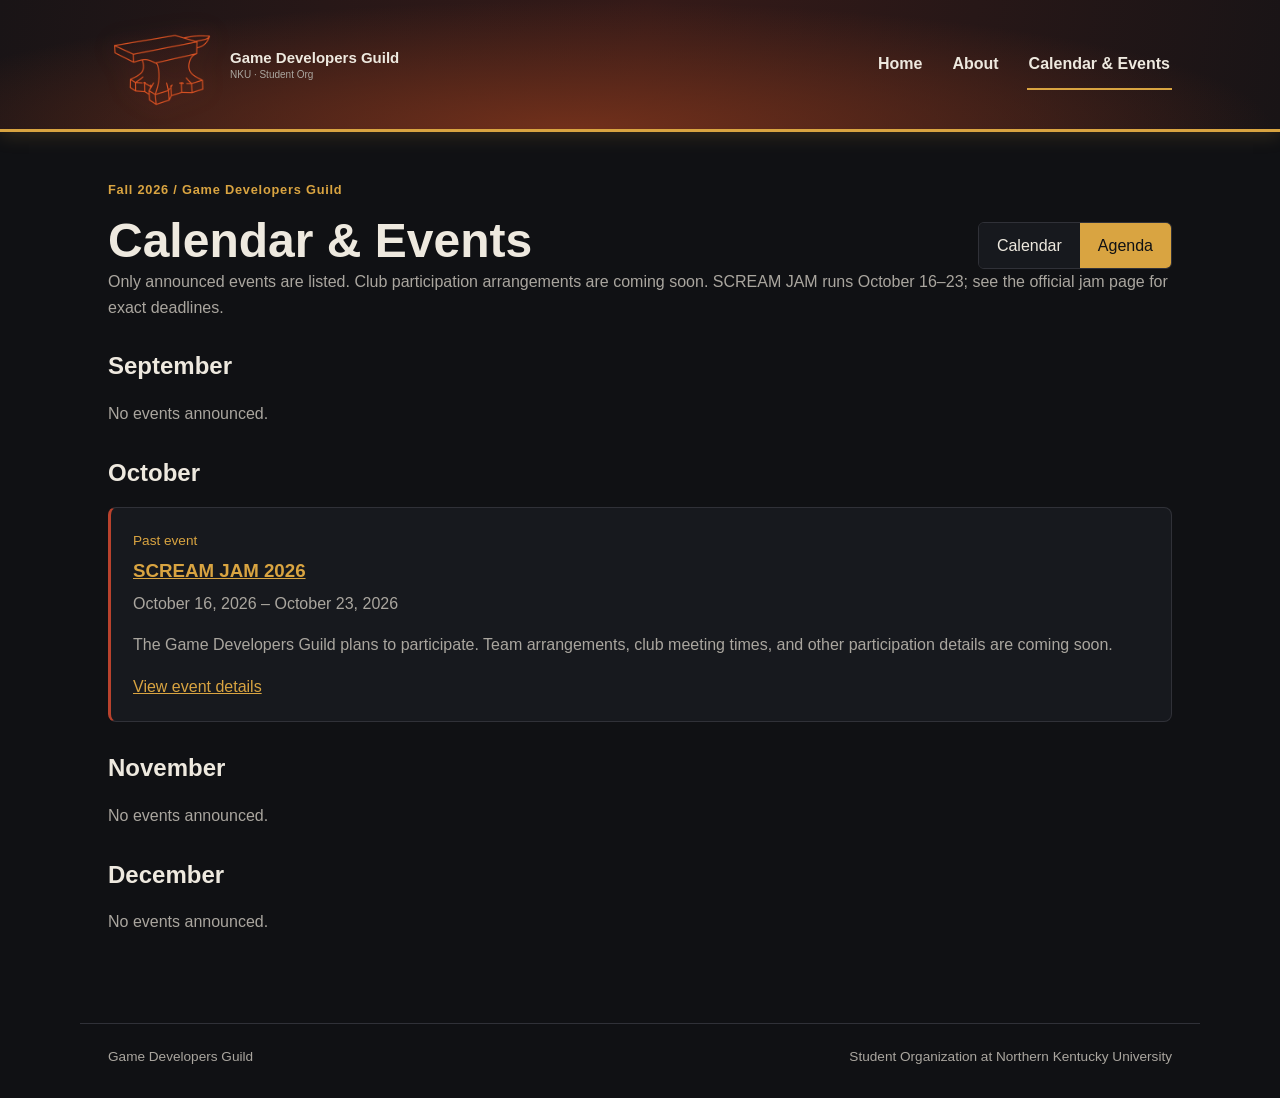
==== calendar.html @ fa38bf2f "Add events calendar and detail pages Introduce shared event data and client-side rendering for the h" ====
<!doctype html>
<html lang="en">
  <head>
    <meta charset="utf-8">
    <meta name="viewport" content="width=device-width, initial-scale=1">
    <meta name="theme-color" content="#101114">
    <meta name="description" content="Game Developers Guild events and Fall 2026 calendar.">
    <title>Calendar &amp; Events | Game Developers Guild</title>
    <link rel="icon" type="image/png" sizes="64x64" href="./assets/images/favicon.png">
    <link rel="stylesheet" href="./assets/css/styles.css">
    <link rel="stylesheet" href="./assets/css/events.css">
    <script type="module" src="./assets/js/navbar.js"></script>
    <script type="module" src="./assets/js/events-page.js"></script>
  </head>
  <body>
    <a class="skip-link" href="#main">Skip to content</a>
    <site-navbar></site-navbar>
    <main id="main" class="events-page">
      <header class="events-heading">
        <div><p class="eyebrow">Fall 2026 / Game Developers Guild</p><h1>Calendar &amp; Events</h1></div>
        <div class="view-switch" role="group" aria-label="Calendar view">
          <button type="button" data-view="calendar" aria-pressed="false" aria-controls="semester-calendar">Calendar</button>
          <button type="button" data-view="agenda" aria-pressed="true" aria-controls="semester-agenda">Agenda</button>
        </div>
      </header>
      <p class="events-note">Only announced events are listed. Club participation arrangements are coming soon. SCREAM JAM runs October 16–23; see the official jam page for exact deadlines.</p>
      <div id="semester-calendar" hidden></div>
      <div id="semester-agenda"></div>
      <noscript><p>SCREAM JAM 2026 runs October 16–23. <a href="https://itch.io/jam/scream-jam-2026">Official jam details</a>. Enable JavaScript for calendar views.</p></noscript>
    </main>
    <footer class="footer"><span>Game Developers Guild</span><span>Student Organization at Northern Kentucky University</span></footer>
  </body>
</html>
---- assets/css/styles.css ----
:root {
  color-scheme: dark;
  --background: #101114;
  --surface: #17191e;
  --surface-raised: #1c1e23;
  --border: #303138;
  --text: #eee9df;
  --muted: #aaa69f;
  --gold: #d9a441;
  --red: #b9422d;
  --body: Arial, Helvetica, sans-serif;
}

* {
  box-sizing: border-box;
}

html {
  scroll-behavior: smooth;
}

body {
  background: var(--background);
  color: var(--text);
  font-family: var(--body);
  line-height: 1.6;
  margin: 0;
}

a {
  color: inherit;
}

a:focus-visible,
button:focus-visible {
  outline: 2px solid var(--gold);
  outline-offset: 4px;
}

.skip-link {
  background: var(--gold);
  color: var(--background);
  left: 1rem;
  padding: .6rem .8rem;
  position: fixed;
  top: 1rem;
  transform: translateY(-160%);
  z-index: 20;
}

.skip-link:focus {
  transform: translateY(0);
}

main {
  margin: 0 auto;
  max-width: 1120px;
  padding: 32px 28px 72px;
}

.hero {
  align-items: center;
  background:
    radial-gradient(ellipse at 78% 45%, rgba(185, 66, 45, .11), transparent 42%),
    var(--surface);
  border: 1px solid var(--border);
  border-top: 2px solid var(--red);
  border-radius: 10px;
  display: grid;
  gap: 32px;
  grid-template-columns: 1.15fr .85fr;
  min-height: 310px;
  overflow: hidden;
  padding: clamp(30px, 6vw, 64px);
}

.hero__copy {
  max-width: 600px;
}

.eyebrow {
  color: var(--gold);
  font-size: .8rem;
  font-weight: 700;
  letter-spacing: .06em;
  margin: 0 0 .7rem;
}

h1,
h2,
h3,
p {
  margin-top: 0;
}

h1,
h2,
h3 {
  line-height: 1.2;
}

.hero h1 {
  font-size: clamp(2.2rem, 5.4vw, 4rem);
  letter-spacing: -.04em;
  line-height: 1.2;
  margin-bottom: .75rem;
  max-width: 560px;
  position: relative;
}

.hero__title-fallback {
  background: linear-gradient(0deg, #ef6237 5%, #f2ae3c 46%, #fff0c1 100%);
  background-clip: text;
  color: transparent;
  -webkit-background-clip: text;
}

.hero__title-video {
  height: 100%;
  inset: 0;
  opacity: 0;
  overflow: visible;
  pointer-events: none;
  position: absolute;
  transition: opacity .2s ease;
  width: 100%;
}

.hero__title-video.is-playing {
  filter: drop-shadow(0 0 10px rgba(215, 93, 34, .3));
  opacity: 1;
}

.hero__title.has-fire-video .hero__title-fallback {
  visibility: hidden;
}

.hero__title-fire {
  filter: brightness(3.5) saturate(1.7) contrast(1.1);
  height: 100%;
  object-fit: cover;
  width: 100%;
}

.hero__description {
  color: var(--muted);
  margin-bottom: 1.5rem;
  max-width: 440px;
}

.hero__links {
  display: flex;
  flex-wrap: wrap;
  gap: 10px;
}

.button {
  border: 1px solid transparent;
  border-radius: 6px;
  display: inline-flex;
  font-size: .9rem;
  font-weight: 700;
  justify-content: center;
  padding: .65rem 1rem;
  text-decoration: none;
  transition: background-color .15s ease, border-color .15s ease;
}

.button--gold {
  background: var(--gold);
  color: #19150e;
}

.button--gold:hover {
  background: #edbd5d;
}

.button--quiet {
  background: var(--surface-raised);
  border-color: var(--border);
  color: var(--text);
}

.button--quiet:hover {
  border-color: var(--gold);
}

.hero__art {
  filter: drop-shadow(0 8px 22px rgba(217, 164, 65, .12));
  min-width: 0;
  object-fit: contain;
  justify-self: center;
  max-height: 380px;
  max-width: 380px;
  width: 100%;
}

.content-panel,
.activity-card {
  background: var(--surface);
  border: 1px solid var(--border);
  border-radius: 10px;
}

.about {
  margin-top: 22px;
  padding: 26px clamp(22px, 4vw, 38px);
}

.current-event {
  border-left: 3px solid var(--gold);
  margin-top: 22px;
  padding: 28px;
}

.current-event h2 { font-size: 1.7rem; }
.current-event h2 a { text-decoration: none; }
.current-event > p:not(.eyebrow) { color: var(--muted); }
.event-facts { display: grid; gap: 18px; margin: 22px 0; }
.event-facts dt { color: var(--gold); font-size: .85rem; margin-bottom: 4px; }
.event-facts dd { margin: 0; overflow-wrap: anywhere; }

.section-heading {
  align-items: center;
  display: flex;
  gap: 12px;
  margin-bottom: 12px;
}

.section-heading__rule {
  background: var(--red);
  border-radius: 2px;
  flex: 0 0 4px;
  height: 22px;
}

.section-heading h2 {
  font-size: 1.3rem;
  margin: 0;
}

.about > p {
  color: var(--muted);
  margin: 0 0 0 16px;
  max-width: 720px;
}

.activities {
  margin-top: 34px;
}

.activities > .section-heading {
  margin: 0 0 16px 2px;
}

.activity-grid {
  display: grid;
  gap: 14px;
  grid-template-columns: repeat(2, minmax(0, 1fr));
}

.activity-card {
  border-left: 3px solid var(--gold);
  padding: 20px 22px;
}

.activity-card:nth-child(2) {
  border-left-color: var(--red);
}

.activity-card__number {
  color: var(--gold);
  display: block;
  font-size: .75rem;
  font-weight: 700;
  margin-bottom: .55rem;
}

.activity-card h3 {
  font-size: 1.1rem;
  margin-bottom: .45rem;
}

.activity-card p {
  color: var(--muted);
  font-size: .95rem;
  margin: 0;
}

.footer {
  align-items: center;
  border-top: 1px solid var(--border);
  color: var(--muted);
  display: flex;
  flex-wrap: wrap;
  font-size: .85rem;
  gap: 8px 24px;
  justify-content: space-between;
  margin: 0 auto;
  max-width: 1120px;
  padding: 22px 28px 30px;
}

.footer p {
  flex-basis: 100%;
  font-size: .78rem;
  margin: 4px 0 0;
  max-width: 760px;
}

@media (max-width: 680px) {
  main {
    padding: 20px 16px 48px;
  }

  .hero {
    gap: 12px;
    grid-template-columns: minmax(0, 1fr);
    padding: 28px 22px;
  }

  .hero__art {
    justify-self: end;
    max-height: 250px;
    max-width: 250px;
  }

  .activity-grid {
    grid-template-columns: minmax(0, 1fr);
  }

  .footer {
    align-items: flex-start;
    flex-direction: column;
    padding-left: 16px;
    padding-right: 16px;
  }
}

@media (prefers-reduced-motion: reduce) {
  html {
    scroll-behavior: auto;
  }

  *,
  *::before,
  *::after {
    transition-duration: .01ms !important;
  }

  .hero__title-video {
    transition: none;
  }
}
---- assets/css/events.css ----
[hidden] { display: none !important; }
.events-page { padding-top: 48px; }
.events-heading { align-items: end; display: flex; flex-wrap: wrap; gap: 24px; justify-content: space-between; }
.events-heading h1, .event-detail h1 { font-size: clamp(2rem, 4vw, 3rem); margin: 0; }
.events-note { color: var(--muted); }
.view-switch { border: 1px solid var(--border); border-radius: 6px; display: flex; overflow: hidden; }
.view-switch button { background: var(--surface); border: 0; color: var(--text); cursor: pointer; font: inherit; min-height: 44px; padding: 10px 18px; }
.view-switch button[aria-pressed="true"] { background: var(--gold); color: var(--background); }
.calendar-month, .agenda-month { margin-top: 32px; }
.calendar-scroll { overflow-x: auto; }
.calendar-weekdays, .calendar-grid { display: grid; grid-template-columns: repeat(7, minmax(0, 1fr)); min-width: 840px; }
.calendar-weekdays span { color: var(--muted); padding: 10px; text-align: center; }
.calendar-grid { border-left: 1px solid var(--border); border-top: 1px solid var(--border); }
.calendar-day { background: var(--surface); border-bottom: 1px solid var(--border); border-right: 1px solid var(--border); min-height: 130px; min-width: 0; padding: 10px; }
.calendar-day > time { display: inline-block; margin-bottom: 8px; padding: 1px 5px; }
.calendar-day--today > time { background: var(--gold); color: var(--background); border-radius: 3px; }
.calendar-day--empty { background: var(--background); }
.calendar-event { background: #34231b; border-left: 2px solid var(--red); color: var(--text); display: block; font-size: .8rem; line-height: 1.4; padding: 8px; text-decoration: none; }
.calendar-event small { color: var(--gold); display: block; margin-top: 6px; }
.calendar-event:hover, .agenda-event:hover { border-color: var(--gold); }
.agenda-event { background: var(--surface); border: 1px solid var(--border); border-left: 3px solid var(--red); border-radius: 8px; padding: 22px; }
.agenda-event h3 { margin: 8px 0; }
.agenda-event p { color: var(--muted); }
.agenda-event a, .calendar-back { color: var(--gold); }
.event-status { color: var(--gold); font-size: .85rem; }
.calendar-back { display: inline-block; margin-bottom: 28px; }
.event-detail header { border-bottom: 1px solid var(--border); padding-bottom: 26px; }
.event-detail__body { display: grid; gap: 40px; grid-template-columns: minmax(0, 1.6fr) minmax(0, 1fr); padding-top: 32px; }
.event-detail__body p, .event-detail li { color: var(--muted); }
.event-detail h2 { font-size: 1.3rem; margin-top: 24px; }
.event-detail h2:first-child { margin-top: 0; }
.event-detail li { margin-bottom: 12px; }
.participation-note { background: var(--surface); border-left: 3px solid var(--gold); padding: 18px; }
@media (max-width: 680px) {
  .event-detail__body { grid-template-columns: minmax(0, 1fr); gap: 24px; }
}
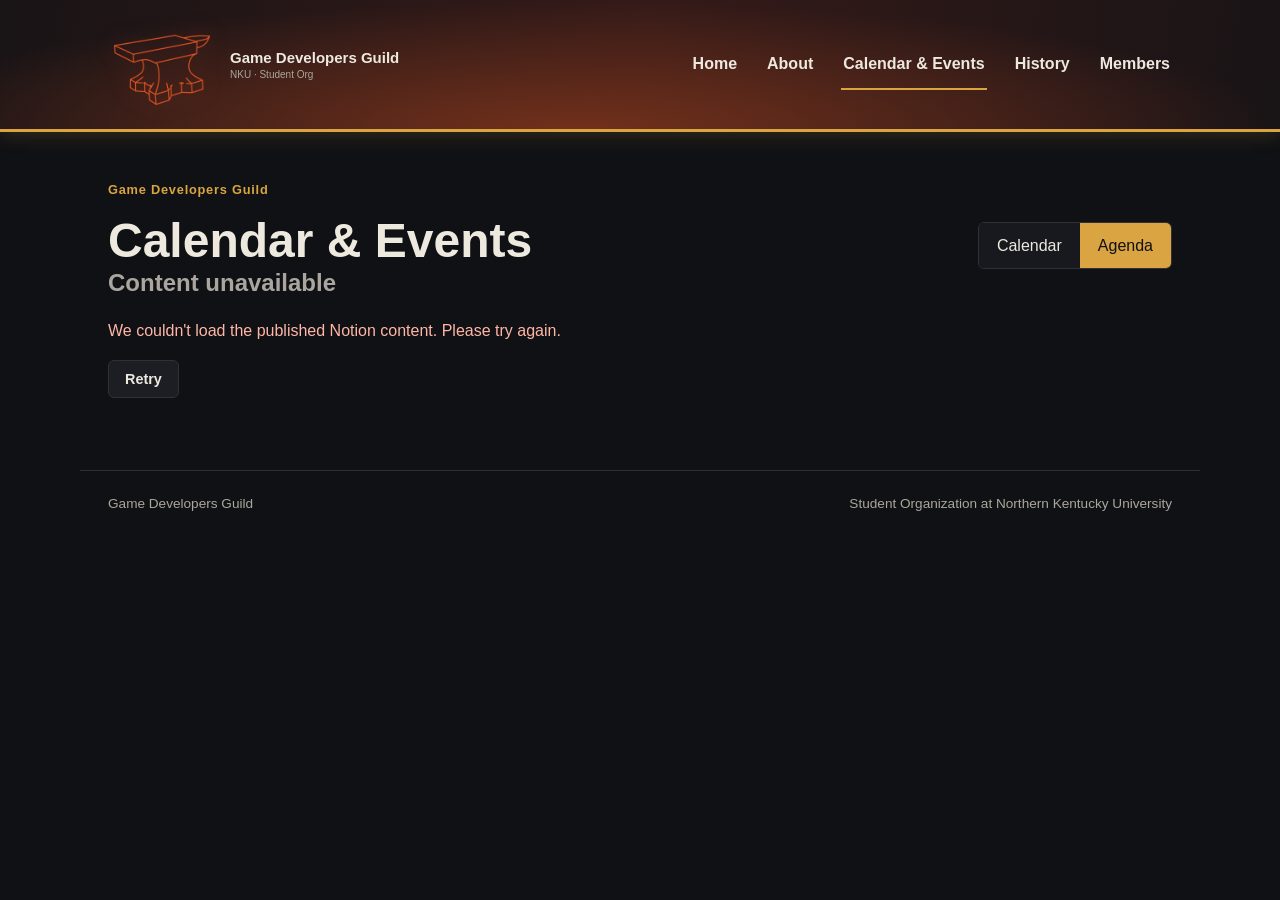
==== commit c2e1caee: "Connect events, history, and members to Notion Replace hardcoded events with validated Notion feeds " ====
--- a/calendar.html
+++ b/calendar.html
@@ -4,7 +4,7 @@
     <meta charset="utf-8">
     <meta name="viewport" content="width=device-width, initial-scale=1">
     <meta name="theme-color" content="#101114">
-    <meta name="description" content="Game Developers Guild events and Fall 2026 calendar.">
+    <meta name="description" content="Published Game Developers Guild events and calendar.">
     <title>Calendar &amp; Events | Game Developers Guild</title>
     <link rel="icon" type="image/png" sizes="64x64" href="./assets/images/favicon.png">
     <link rel="stylesheet" href="./assets/css/styles.css">
@@ -17,16 +17,16 @@
     <site-navbar></site-navbar>
     <main id="main" class="events-page">
       <header class="events-heading">
-        <div><p class="eyebrow">Fall 2026 / Game Developers Guild</p><h1>Calendar &amp; Events</h1></div>
+        <div><p class="eyebrow">Game Developers Guild</p><h1>Calendar &amp; Events</h1></div>
         <div class="view-switch" role="group" aria-label="Calendar view">
           <button type="button" data-view="calendar" aria-pressed="false" aria-controls="semester-calendar">Calendar</button>
           <button type="button" data-view="agenda" aria-pressed="true" aria-controls="semester-agenda">Agenda</button>
         </div>
       </header>
-      <p class="events-note">Only announced events are listed. Club participation arrangements are coming soon. SCREAM JAM runs October 16–23; see the official jam page for exact deadlines.</p>
+      <div id="feed-status" class="events-note" aria-live="polite"><p role="status">Loading published events…</p></div>
       <div id="semester-calendar" hidden></div>
       <div id="semester-agenda"></div>
-      <noscript><p>SCREAM JAM 2026 runs October 16–23. <a href="https://itch.io/jam/scream-jam-2026">Official jam details</a>. Enable JavaScript for calendar views.</p></noscript>
+      <noscript><p>Enable JavaScript to load published events and calendar views.</p></noscript>
     </main>
     <footer class="footer"><span>Game Developers Guild</span><span>Student Organization at Northern Kentucky University</span></footer>
   </body>
--- a/assets/css/styles.css
+++ b/assets/css/styles.css
@@ -216,6 +216,8 @@
 .current-event h2 { font-size: 1.7rem; }
 .current-event h2 a { text-decoration: none; }
 .current-event > p:not(.eyebrow) { color: var(--muted); }
+.current-event > .button { margin: 16px 8px 0 0; }
+.current-event > span { display: block; }
 .event-facts { display: grid; gap: 18px; margin: 22px 0; }
 .event-facts dt { color: var(--gold); font-size: .85rem; margin-bottom: 4px; }
 .event-facts dd { margin: 0; overflow-wrap: anywhere; }
--- a/assets/css/events.css
+++ b/assets/css/events.css
@@ -31,6 +31,20 @@
 .event-detail h2:first-child { margin-top: 0; }
 .event-detail li { margin-bottom: 12px; }
 .participation-note { background: var(--surface); border-left: 3px solid var(--gold); padding: 18px; }
+.published-content { margin-top: 24px; overflow-wrap: anywhere; }
+.published-content img, .history-thumbnails img { display: block; height: auto; max-width: 100%; border-radius: 6px; }
+.published-content figure { margin: 20px 0; }
+.published-content figcaption { color: var(--muted); font-size: .85rem; }
+.published-content pre { background: var(--surface); overflow-x: auto; padding: 16px; }
+.published-content blockquote, .published-content aside { border-left: 3px solid var(--gold); margin: 16px 0; padding: 12px 18px; }
+.published-content a, .history-entry h2 a { color: var(--gold); }
+.published-content ol, .published-content ul { padding-left: 24px; }
+.feed-error { color: #ffb6a7; }
+.history-entry { border-bottom: 1px solid var(--border); margin-top: 30px; padding-bottom: 30px; min-width: 0; }
+.history-thumbnails { display: grid; grid-template-columns: repeat(auto-fit, minmax(min(100%, 240px), 1fr)); gap: 16px; margin: 20px 0; }
+.history-thumbnails img { max-height: 360px; object-fit: contain; }
+.history-link { color: var(--gold); display: block; margin: 10px 0; }
+.agenda-event + .agenda-event { margin-top: 14px; }
 @media (max-width: 680px) {
   .event-detail__body { grid-template-columns: minmax(0, 1fr); gap: 24px; }
 }
